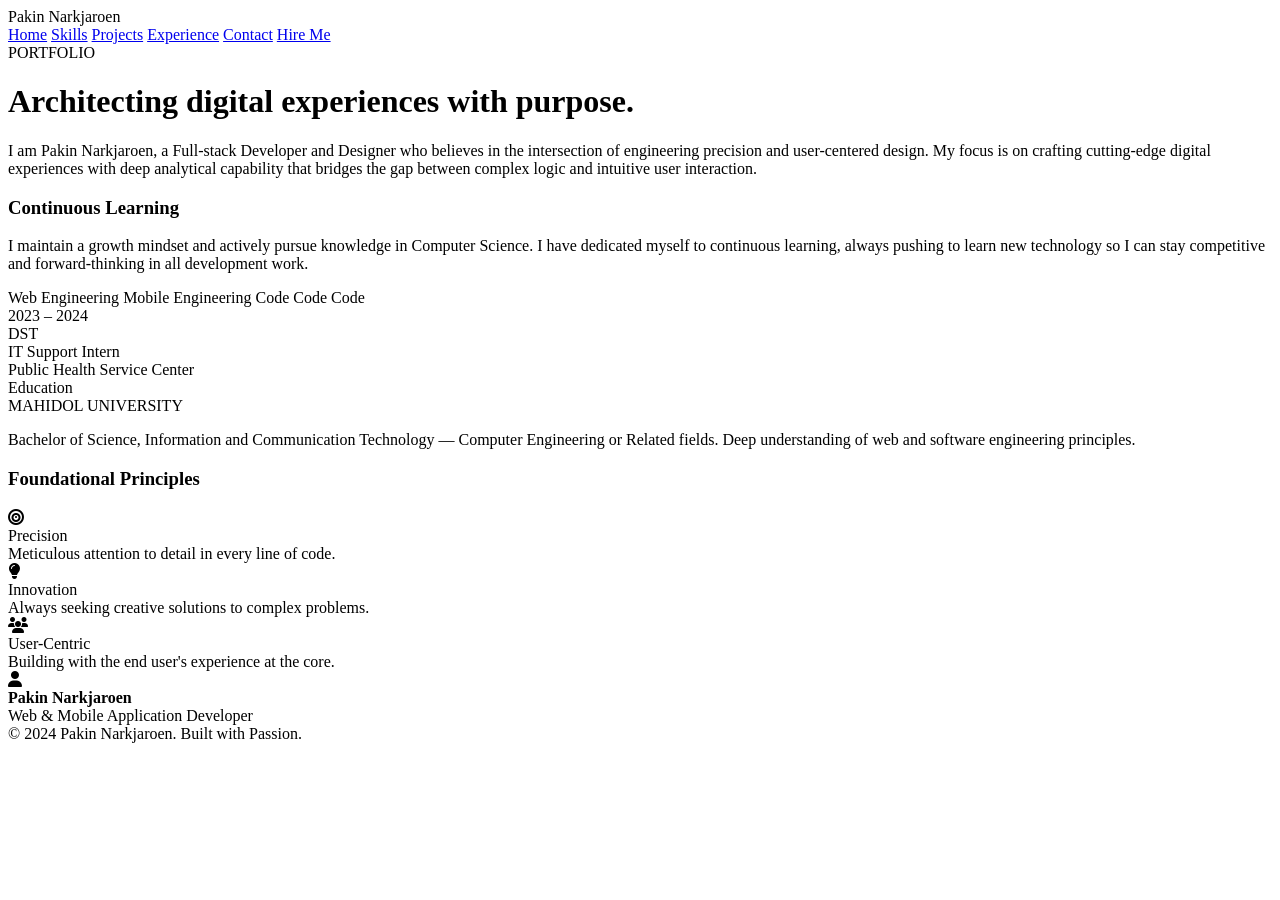
==== About.html @ 1e22b371 "Initial commit" ====
<!DOCTYPE html>
<html lang="en">
<head>
  <meta charset="UTF-8" />
  <meta name="viewport" content="width=device-width, initial-scale=1.0" />
  <title>About – Pakin Narkjaroen</title>
  <link rel="stylesheet" href="shared.css" />
  <link rel="stylesheet" href="about.css" />
  <link rel="stylesheet" href="https://cdnjs.cloudflare.com/ajax/libs/font-awesome/6.5.0/css/all.min.css" />
</head>
<body>

  <!-- NAVBAR -->
  <nav class="navbar">
    <div class="nav-brand">Pakin Narkjaroen</div>
    <div class="nav-links">
      <a href="home.html"       class="nav-link active">Home</a>
      <a href="skills.html"     class="nav-link">Skills</a>
      <a href="projects.html"   class="nav-link">Projects</a>
      <a href="experience.html" class="nav-link">Experience</a>
      <a href="contact.html"    class="nav-link">Contact</a>
      <a href="contact.html"    class="btn-hire blue">Hire Me</a>
    </div>
  </nav>

  <!-- MAIN -->
  <main class="page-wrapper about-main">

    <!-- LEFT: Content -->
    <div class="about-left">

      <!-- Hero -->
      <div class="about-eyebrow">PORTFOLIO</div>
      <h1 class="about-hero-title">Architecting digital experiences with&nbsp;purpose.</h1>
      <p class="about-intro">
        I am Pakin Narkjaroen, a Full-stack Developer and Designer who believes in the intersection of
        engineering precision and user-centered design. My focus is on crafting cutting-edge digital
        experiences with deep analytical capability that bridges the gap between complex logic and intuitive
        user interaction.
      </p>

      <!-- Continuous Learning -->
      <div class="about-block">
        <h3 class="about-block-title">Continuous Learning</h3>
        <p class="about-block-text">
          I maintain a growth mindset and actively pursue knowledge in Computer Science. I have dedicated
          myself to continuous learning, always pushing to learn new technology so I can stay competitive
          and forward-thinking in all development work.
        </p>
        <div class="about-tags">
          <span class="tag tag-blue">Web Engineering</span>
          <span class="tag tag-blue">Mobile Engineering</span>
          <span class="tag tag-blue">Code Code Code</span>
        </div>
      </div>

      <!-- DST + Education columns -->
      <div class="about-cols">

        <div class="about-col">
          <div class="about-eyebrow small">2023 – 2024</div>
          <div class="company-large">DST</div>
          <div class="col-role">IT Support Intern</div>
          <div class="col-company">Public Health Service Center</div>
        </div>

        <div class="about-col">
          <div class="about-eyebrow small">Education</div>
          <div class="edu-uni">MAHIDOL UNIVERSITY</div>
          <p class="edu-detail">
            Bachelor of Science, Information and Communication Technology — Computer Engineering or Related
            fields. Deep understanding of web and software engineering principles.
          </p>
        </div>

      </div>

      <!-- Foundational Principles -->
      <div class="about-block">
        <h3 class="about-block-title">Foundational Principles</h3>
        <div class="principles-grid">

          <div class="principle-card">
            <i class="fas fa-bullseye principle-icon"></i>
            <div class="principle-title">Precision</div>
            <div class="principle-desc">Meticulous attention to detail in every line of code.</div>
          </div>

          <div class="principle-card">
            <i class="fas fa-lightbulb principle-icon"></i>
            <div class="principle-title">Innovation</div>
            <div class="principle-desc">Always seeking creative solutions to complex problems.</div>
          </div>

          <div class="principle-card">
            <i class="fas fa-users principle-icon"></i>
            <div class="principle-title">User-Centric</div>
            <div class="principle-desc">Building with the end user's experience at the core.</div>
          </div>

        </div>
      </div>

    </div><!-- /about-left -->

    <!-- RIGHT: Photo -->
    <div class="about-right">
      <div class="about-photo">
        <div class="about-photo-inner">
          <i class="fas fa-user about-user-icon"></i>
        </div>
      </div>
      <div class="about-photo-caption">
        <strong>Pakin Narkjaroen</strong><br />
        Web &amp; Mobile Application Developer
      </div>
    </div>

  </main>

  <!-- FOOTER -->
  <footer class="page-footer">
    <span>&copy; 2024 Pakin Narkjaroen. Built with Passion.</span>
  </footer>

</body>
</html>
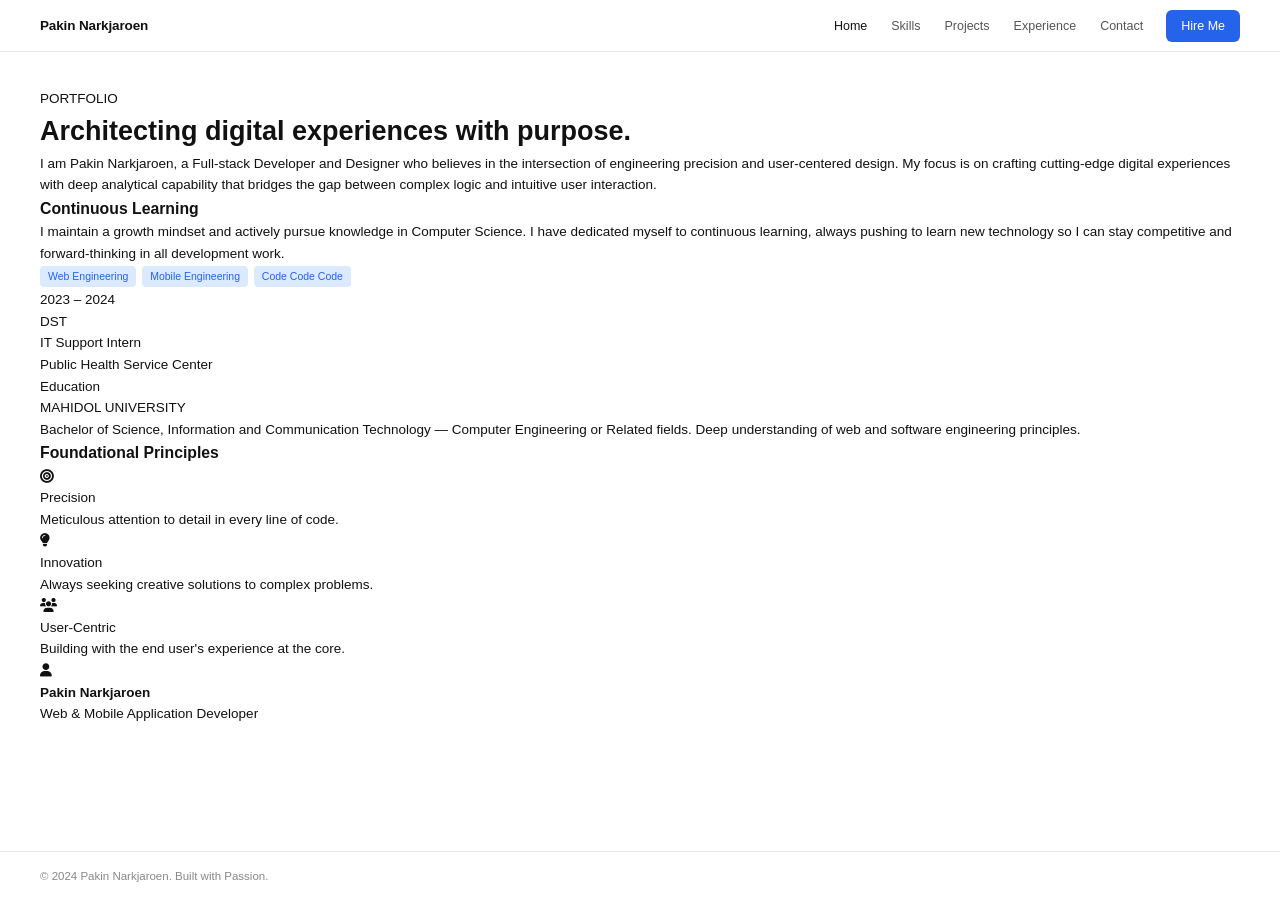
==== commit b628fc39: "" ====
--- a/About.html
+++ b/About.html
@@ -4,8 +4,8 @@
   <meta charset="UTF-8" />
   <meta name="viewport" content="width=device-width, initial-scale=1.0" />
   <title>About – Pakin Narkjaroen</title>
-  <link rel="stylesheet" href="shared.css" />
-  <link rel="stylesheet" href="about.css" />
+  <link rel="stylesheet" href="Shared.css" />
+  <link rel="stylesheet" href="About.css" />
   <link rel="stylesheet" href="https://cdnjs.cloudflare.com/ajax/libs/font-awesome/6.5.0/css/all.min.css" />
 </head>
 <body>
@@ -14,7 +14,7 @@
   <nav class="navbar">
     <div class="nav-brand">Pakin Narkjaroen</div>
     <div class="nav-links">
-      <a href="home.html"       class="nav-link active">Home</a>
+      <a href="index.html"       class="nav-link active">Home</a>
       <a href="skills.html"     class="nav-link">Skills</a>
       <a href="projects.html"   class="nav-link">Projects</a>
       <a href="experience.html" class="nav-link">Experience</a>
--- a/Shared.css
+++ b/Shared.css
@@ -0,0 +1,252 @@
+/* =============================================
+   SHARED.CSS — Global styles for all pages
+   Pakin Narkjaroen Portfolio
+============================================= */
+
+/* --- Google Fonts --- */
+@import url('https://fonts.googleapis.com/css2?family=Inter:wght@300;400;500;600;700;800;900&display=swap');
+
+/* --- Reset & Base --- */
+*, *::before, *::after {
+  box-sizing: border-box;
+  margin: 0;
+  padding: 0;
+}
+
+:root {
+  --font: 'Inter', sans-serif;
+
+  /* Colors */
+  --white: #ffffff;
+  --bg: #ffffff;
+  --bg-light: #f5f6fa;
+  --bg-subtle: #fafafa;
+  --text-primary: #111111;
+  --text-secondary: #555555;
+  --text-muted: #888888;
+  --border: #e5e7eb;
+  --border-dark: #d1d5db;
+
+  /* Accent */
+  --blue: #2563eb;
+  --blue-light: #dbeafe;
+  --blue-dark: #1d4ed8;
+  --red: #dc2626;
+  --red-light: #fee2e2;
+  --purple: #7c3aed;
+  --purple-light: #ede9fe;
+  --green: #16a34a;
+  --green-light: #dcfce7;
+
+  /* Spacing */
+  --nav-h: 52px;
+  --page-px: 40px;
+  --radius: 10px;
+  --radius-sm: 6px;
+  --radius-xs: 4px;
+
+  /* Shadow */
+  --shadow-sm: 0 1px 6px rgba(0,0,0,0.06);
+  --shadow: 0 2px 14px rgba(0,0,0,0.08);
+  --shadow-md: 0 4px 24px rgba(0,0,0,0.10);
+}
+
+html, body {
+  font-family: var(--font);
+  background: var(--bg);
+  color: var(--text-primary);
+  font-size: 13.5px;
+  line-height: 1.6;
+  min-height: 100vh;
+  display: flex;
+  flex-direction: column;
+}
+
+body { flex: 1; }
+
+a { text-decoration: none; color: inherit; }
+ul { list-style: none; }
+button { font-family: var(--font); cursor: pointer; }
+input, textarea { font-family: var(--font); }
+
+/* =====================
+   NAVBAR
+===================== */
+.navbar {
+  height: var(--nav-h);
+  display: flex;
+  align-items: center;
+  justify-content: space-between;
+  padding: 0 var(--page-px);
+  border-bottom: 1px solid var(--border);
+  background: var(--white);
+  position: sticky;
+  top: 0;
+  z-index: 100;
+}
+
+.nav-brand {
+  font-size: 13.5px;
+  font-weight: 600;
+  color: var(--text-primary);
+  letter-spacing: -0.01em;
+}
+
+.nav-links {
+  display: flex;
+  align-items: center;
+  gap: 2px;
+}
+
+.nav-link {
+  font-size: 12.5px;
+  font-weight: 400;
+  color: var(--text-secondary);
+  padding: 5px 11px;
+  border-radius: var(--radius-sm);
+  transition: color 0.15s;
+}
+.nav-link:hover { color: var(--text-primary); }
+.nav-link.active { color: var(--text-primary); font-weight: 500; }
+
+.btn-hire {
+  margin-left: 10px;
+  padding: 6px 15px;
+  background: var(--text-primary);
+  color: var(--white);
+  border: none;
+  border-radius: var(--radius-sm);
+  font-size: 12.5px;
+  font-weight: 500;
+  transition: background 0.15s;
+}
+.btn-hire:hover { background: #2a2a2a; }
+.btn-hire.blue { background: var(--blue); }
+.btn-hire.blue:hover { background: var(--blue-dark); }
+
+/* =====================
+   PAGE FOOTER
+===================== */
+.page-footer {
+  display: flex;
+  align-items: center;
+  justify-content: space-between;
+  padding: 15px var(--page-px);
+  border-top: 1px solid var(--border);
+  margin-top: auto;
+  font-size: 11.5px;
+  color: var(--text-muted);
+}
+
+.footer-links {
+  display: flex;
+  gap: 18px;
+}
+.footer-links a { color: var(--text-muted); font-size: 11.5px; }
+.footer-links a:hover { color: var(--text-primary); }
+
+/* =====================
+   TAGS / BADGES
+===================== */
+.tag {
+  display: inline-block;
+  font-size: 10.5px;
+  font-weight: 500;
+  padding: 2px 8px;
+  border-radius: var(--radius-xs);
+  margin: 2px 2px 2px 0;
+  line-height: 1.6;
+}
+.tag-blue   { background: var(--blue-light);   color: var(--blue); }
+.tag-red    { background: var(--red-light);    color: var(--red); }
+.tag-purple { background: var(--purple-light); color: var(--purple); }
+.tag-green  { background: var(--green-light);  color: var(--green); }
+.tag-gray   { background: #f3f4f6; color: #374151; }
+.tag-dark   { background: #f3f4f6; color: #374151; }
+.tag-outline {
+  background: transparent;
+  border: 1px solid var(--border-dark);
+  color: var(--text-secondary);
+}
+.tag-outline.on {
+  background: var(--text-primary);
+  color: var(--white);
+  border-color: var(--text-primary);
+}
+
+/* =====================
+   BUTTONS
+===================== */
+.btn-primary {
+  padding: 8px 18px;
+  background: var(--text-primary);
+  color: var(--white);
+  border: none;
+  border-radius: var(--radius-sm);
+  font-size: 12.5px;
+  font-weight: 500;
+  transition: background 0.15s;
+}
+.btn-primary:hover { background: #2a2a2a; }
+
+.btn-secondary {
+  padding: 8px 18px;
+  background: transparent;
+  color: var(--text-primary);
+  border: 1px solid var(--border-dark);
+  border-radius: var(--radius-sm);
+  font-size: 12.5px;
+  font-weight: 500;
+  transition: background 0.15s;
+}
+.btn-secondary:hover { background: var(--bg-light); }
+
+/* =====================
+   PAGE WRAPPER
+===================== */
+.page-wrapper {
+  flex: 1;
+  padding: 36px var(--page-px) 28px;
+}
+
+/* =====================
+   SECTION LABEL
+===================== */
+.section-label {
+  font-size: 9.5px;
+  font-weight: 600;
+  letter-spacing: 0.13em;
+  text-transform: uppercase;
+  color: var(--text-muted);
+  margin-bottom: 6px;
+}
+.section-label.blue { color: var(--blue); }
+
+.section-heading {
+  font-size: 11px;
+  font-weight: 600;
+  letter-spacing: 0.06em;
+  text-transform: uppercase;
+  color: var(--text-primary);
+  padding-bottom: 7px;
+  border-bottom: 1px solid var(--border);
+  margin-bottom: 12px;
+}
+
+/* =====================
+   DARK BANNER BG
+===================== */
+.dark-banner {
+  background: linear-gradient(135deg, #12121e 0%, #1a1f35 50%, #0e2a4a 100%);
+  border-radius: var(--radius);
+}
+
+/* =====================
+   RESPONSIVE BASE
+===================== */
+@media (max-width: 768px) {
+  :root { --page-px: 18px; }
+  .navbar { padding: 0 18px; }
+  .nav-link { padding: 5px 7px; font-size: 11.5px; }
+  .page-footer { flex-direction: column; gap: 8px; text-align: center; padding: 12px 18px; }
+}
